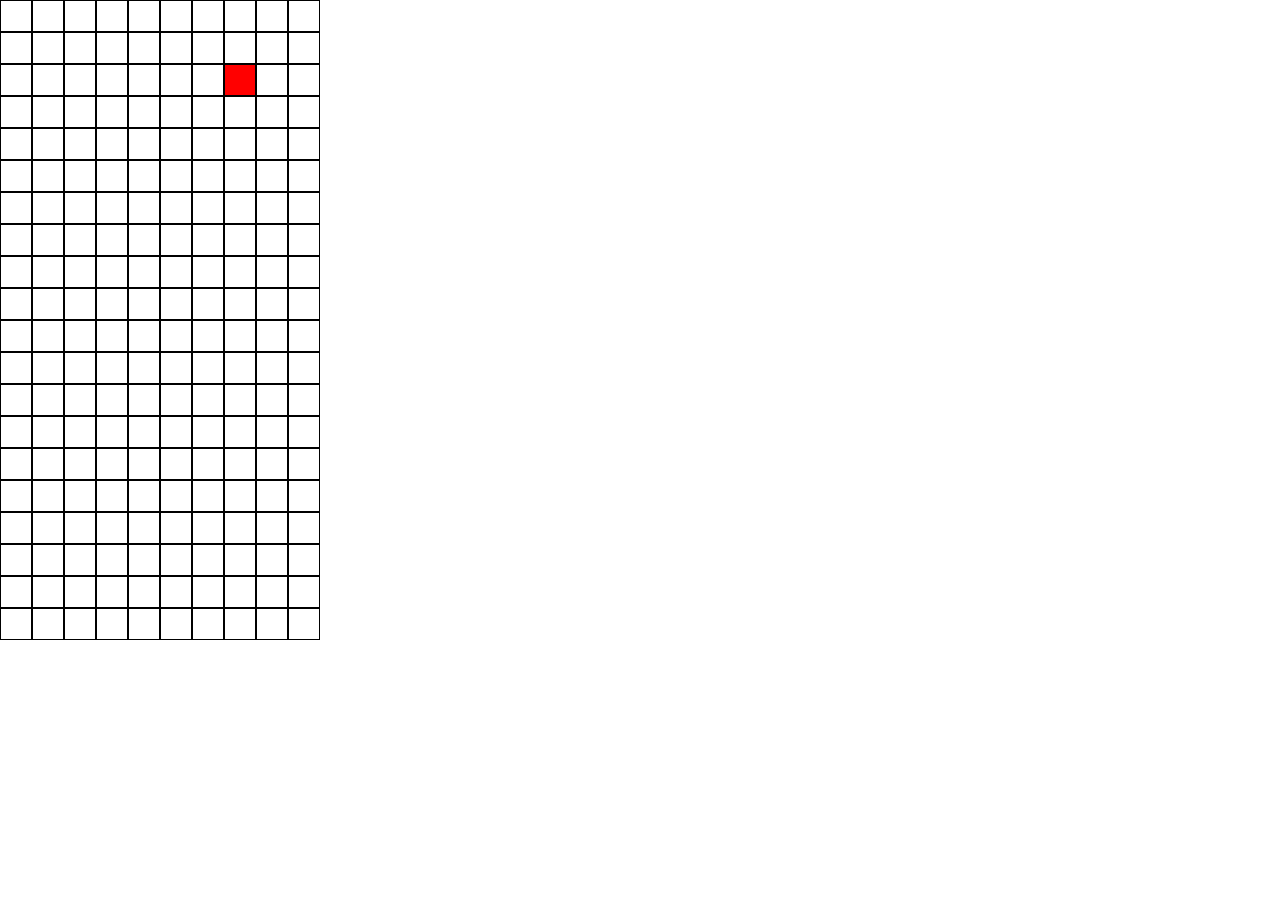
==== gameEmpire.html @ 52a5cdcf "j'ajoute tout" ====
<!DOCTYPE html>
<html lang="en">
<head>
  <meta charset="UTF-8">
  <meta name="viewport" content="width=device-width, initial-scale=1.0">
  <meta http-equiv="X-UA-Compatible" content="ie=edge">
  <title>Star Tetris</title>
  <link rel="stylesheet" href="css/reset.css">
  <link rel="stylesheet" href="css/style.css">
</head>
<body>
   <div class="Container"></div>
   <script type="text/javascript" src="js/script.js">
   </script>
</body>
</html>
---- css/style.css ----
.Container{
  display: flex;
  flex-wrap: wrap;
}
.box{
  height: 30px;
  width: 30px;
  border: 1px solid black;
}
.boxModified{
  height: 30px;
  width: 30px;
  border: 1px solid black;
  background: red;
}
.boxFix{
  height: 30px;
  width: 30px;
  border: 1px solid black;
  background: red;
}
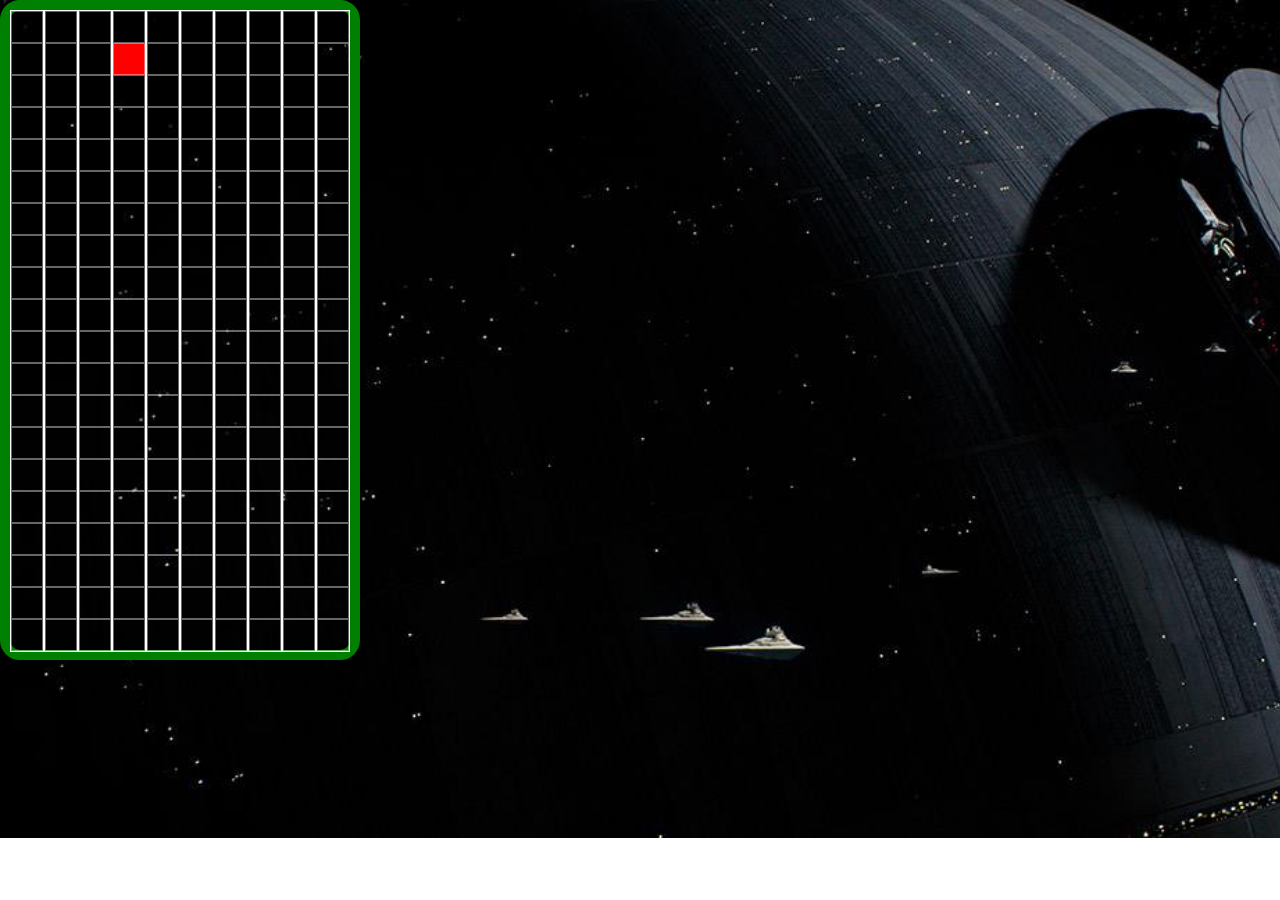
==== commit 0e0865c7: "CSS MON BRO" ====
--- a/gameEmpire.html
+++ b/gameEmpire.html
@@ -9,7 +9,9 @@
   <link rel="stylesheet" href="css/style.css">
 </head>
 <body>
+  <div class="borderContainer">
    <div class="Container"></div>
+   </div>
    <script type="text/javascript" src="js/script.js">
    </script>
 </body>
--- a/css/style.css
+++ b/css/style.css
@@ -1,21 +1,45 @@
+body{
+background-image: url(../img/background.jpg);
+background-repeat: no-repeat;
+background-size: 2000px;
+}
+
+.SWimage{
+  width: 20%;
+}
+
+.borderContainer{
+  width: 100%;
+  border: 10px solid green;
+  border-radius: 20px;
+  width: 340px;
+  height: 640px;
+}
+
 .Container{
   display: flex;
   flex-wrap: wrap;
-}
+  }
+
 .box{
   height: 30px;
   width: 30px;
-  border: 1px solid black;
+  border: 1px solid rgba(255, 255, 255, .4);
 }
 .boxModified{
   height: 30px;
   width: 30px;
-  border: 1px solid black;
+  border: 1px solid rgba(255, 255, 255, .4);
   background: red;
 }
 .boxFix{
   height: 30px;
   width: 30px;
-  border: 1px solid black;
-  background: red;
+  border: 1px solid rgba(255, 255, 255, .4);
+  background: green;
 }
+
+
+.column{
+    border: 1px solid white;
+}
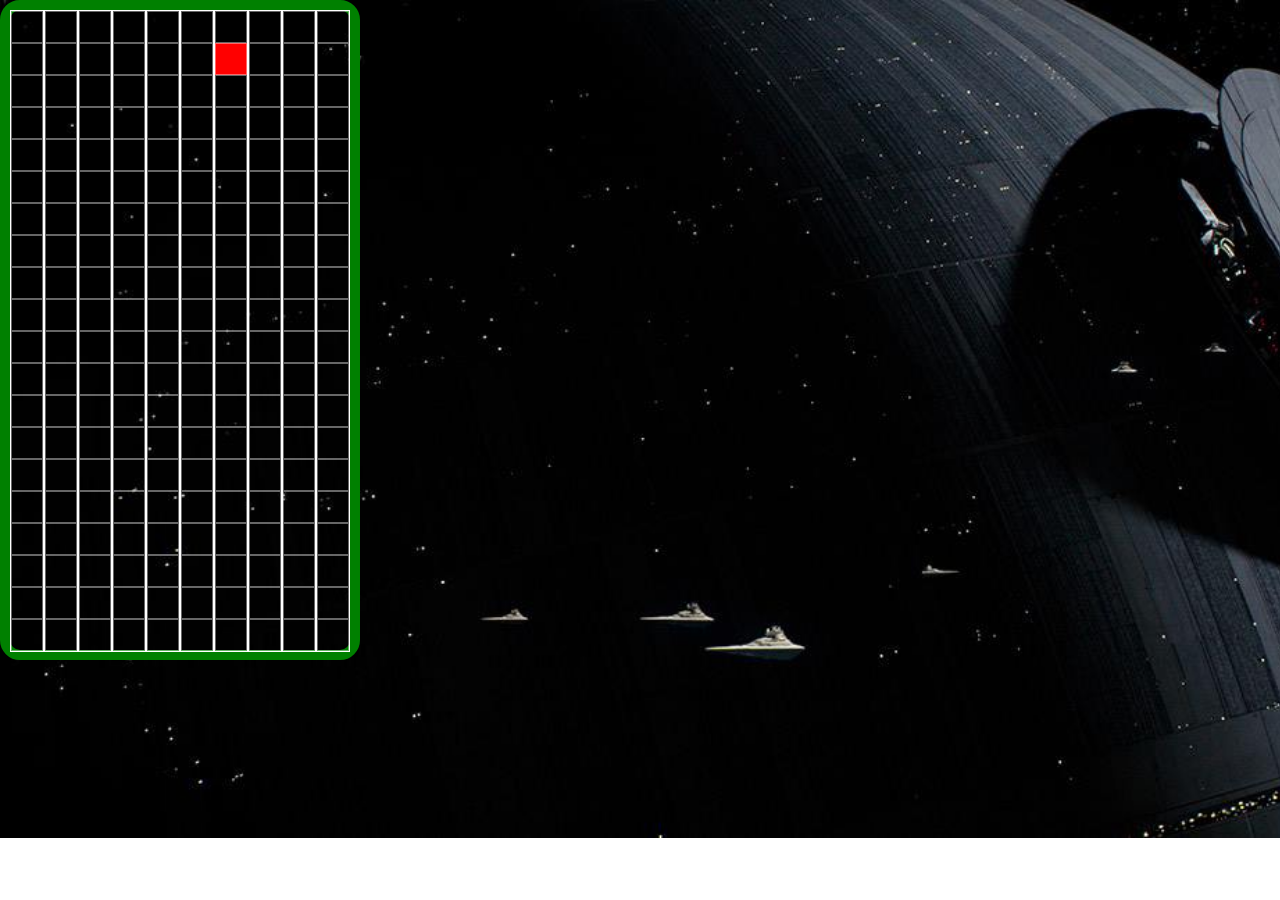
==== commit e50dcc94: "css" ====
--- a/gameEmpire.html
+++ b/gameEmpire.html
@@ -6,7 +6,7 @@
   <meta http-equiv="X-UA-Compatible" content="ie=edge">
   <title>Star Tetris</title>
   <link rel="stylesheet" href="css/reset.css">
-  <link rel="stylesheet" href="css/style.css">
+  <link rel="stylesheet" href="css/styleEmpire.css">
 </head>
 <body>
   <div class="borderContainer">
--- a/css/styleEmpire.css
+++ b/css/styleEmpire.css
@@ -0,0 +1,45 @@
+body{
+background-image: url(../img/background.jpg);
+background-repeat: no-repeat;
+background-size: 2000px;
+}
+
+.SWimage{
+  width: 20%;
+}
+
+.borderContainer{
+  width: 100%;
+  border: 10px solid green;
+  border-radius: 20px;
+  width: 340px;
+  height: 640px;
+}
+
+.Container{
+  display: flex;
+  flex-wrap: wrap;
+  }
+
+.box{
+  height: 30px;
+  width: 30px;
+  border: 1px solid rgba(255, 255, 255, .4);
+}
+.boxModified{
+  height: 30px;
+  width: 30px;
+  border: 1px solid rgba(255, 255, 255, .4);
+  background: red;
+}
+.boxFix{
+  height: 30px;
+  width: 30px;
+  border: 1px solid rgba(255, 255, 255, .4);
+  background: green;
+}
+
+
+.column{
+    border: 1px solid white;
+}
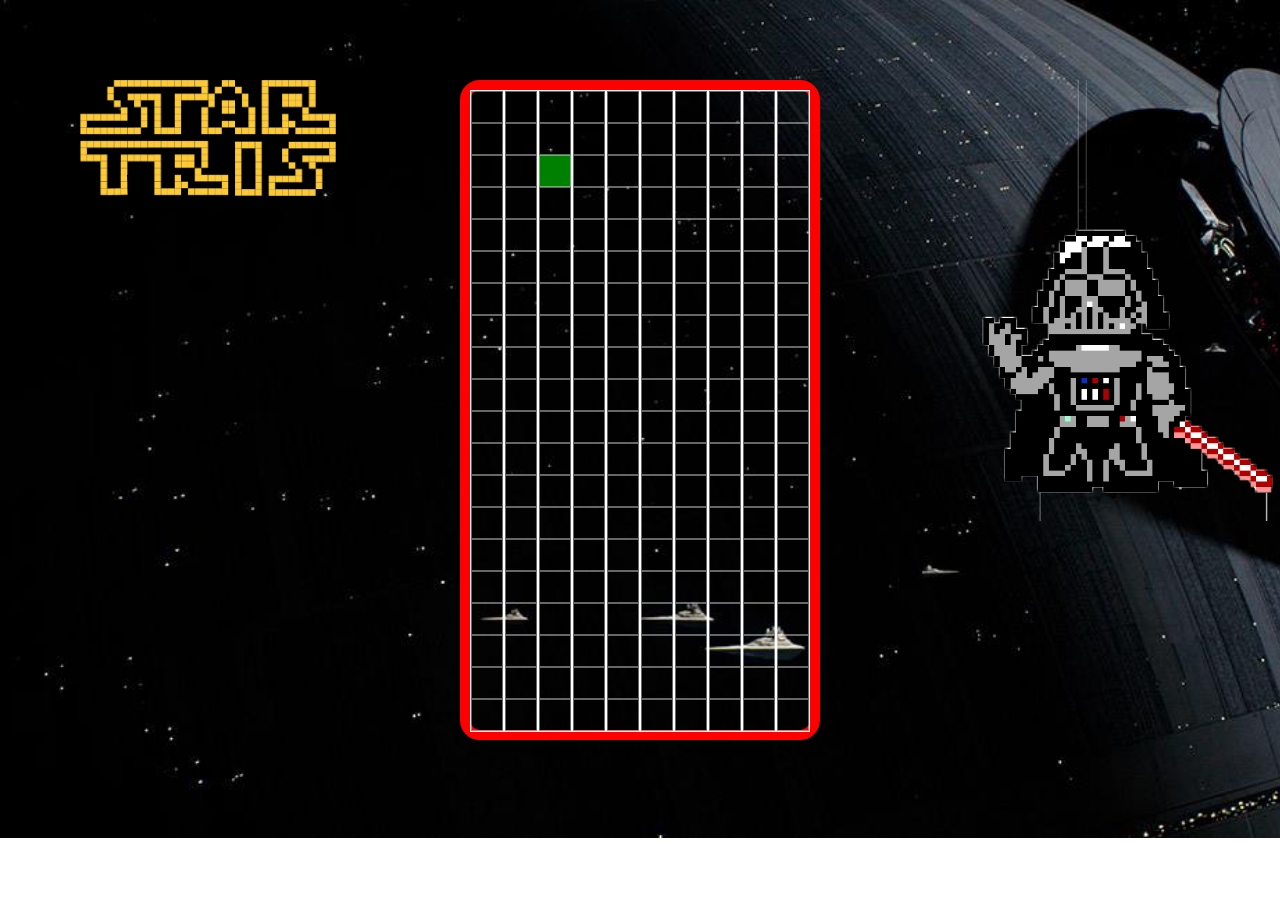
==== commit 24ea1002: "css empire" ====
--- a/gameEmpire.html
+++ b/gameEmpire.html
@@ -9,6 +9,8 @@
   <link rel="stylesheet" href="css/styleEmpire.css">
 </head>
 <body>
+  <img class="SWimage" src="img/logo.png" alt="">
+  <img class="SWimageVador" src="img/vador.png" alt="">
   <div class="borderContainer">
    <div class="Container"></div>
    </div>
--- a/css/styleEmpire.css
+++ b/css/styleEmpire.css
@@ -6,11 +6,25 @@
 
 .SWimage{
   width: 20%;
+  position: absolute;
+    margin-left: 5em;
+}
+
+
+.SWimageVador{
+  width: 50%;
+  position: absolute;
+  margin-top: auto;
+  margin-left: 50em;
 }
 
 .borderContainer{
+  position: relative;
+
+  margin: auto;
+  margin-top: 5em;
   width: 100%;
-  border: 10px solid green;
+  border: 10px solid red;
   border-radius: 20px;
   width: 340px;
   height: 640px;
@@ -30,13 +44,13 @@
   height: 30px;
   width: 30px;
   border: 1px solid rgba(255, 255, 255, .4);
-  background: red;
+  background: green;
 }
 .boxFix{
   height: 30px;
   width: 30px;
   border: 1px solid rgba(255, 255, 255, .4);
-  background: green;
+  background: red;
 }
 
 
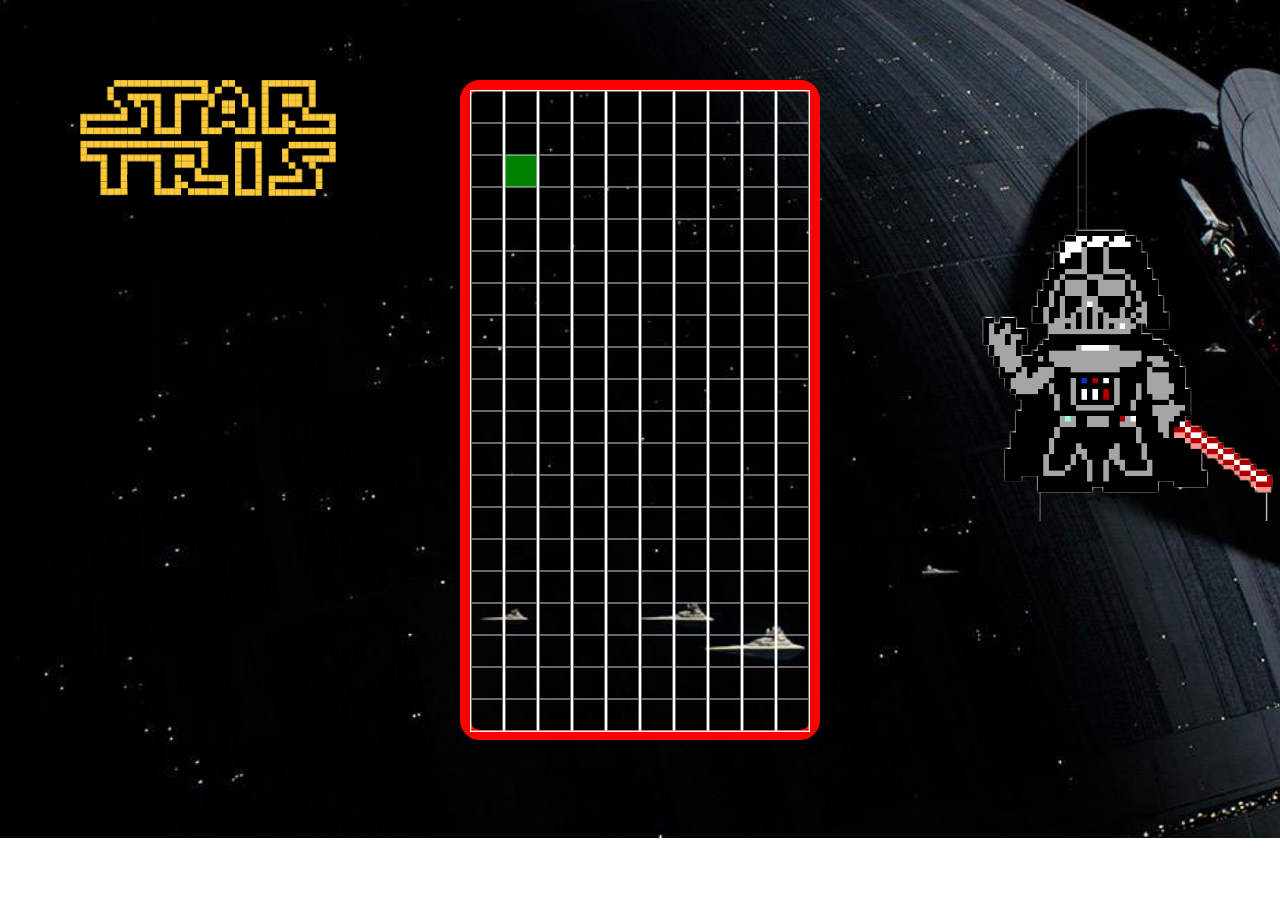
==== commit 911229e8: "add son" ====
--- a/gameEmpire.html
+++ b/gameEmpire.html
@@ -9,11 +9,13 @@
   <link rel="stylesheet" href="css/styleEmpire.css">
 </head>
 <body>
+
   <img class="SWimage" src="img/logo.png" alt="">
   <img class="SWimageVador" src="img/vador.png" alt="">
   <div class="borderContainer">
    <div class="Container"></div>
    </div>
+   <audio id="myAudio" src="son/Empire.mp3"></audio>
    <script type="text/javascript" src="js/script.js">
    </script>
 </body>
--- a/css/styleEmpire.css
+++ b/css/styleEmpire.css
@@ -2,6 +2,10 @@
 background-image: url(../img/background.jpg);
 background-repeat: no-repeat;
 background-size: 2000px;
+}
+
+audio{
+  margin-left: 20em;
 }
 
 .SWimage{
